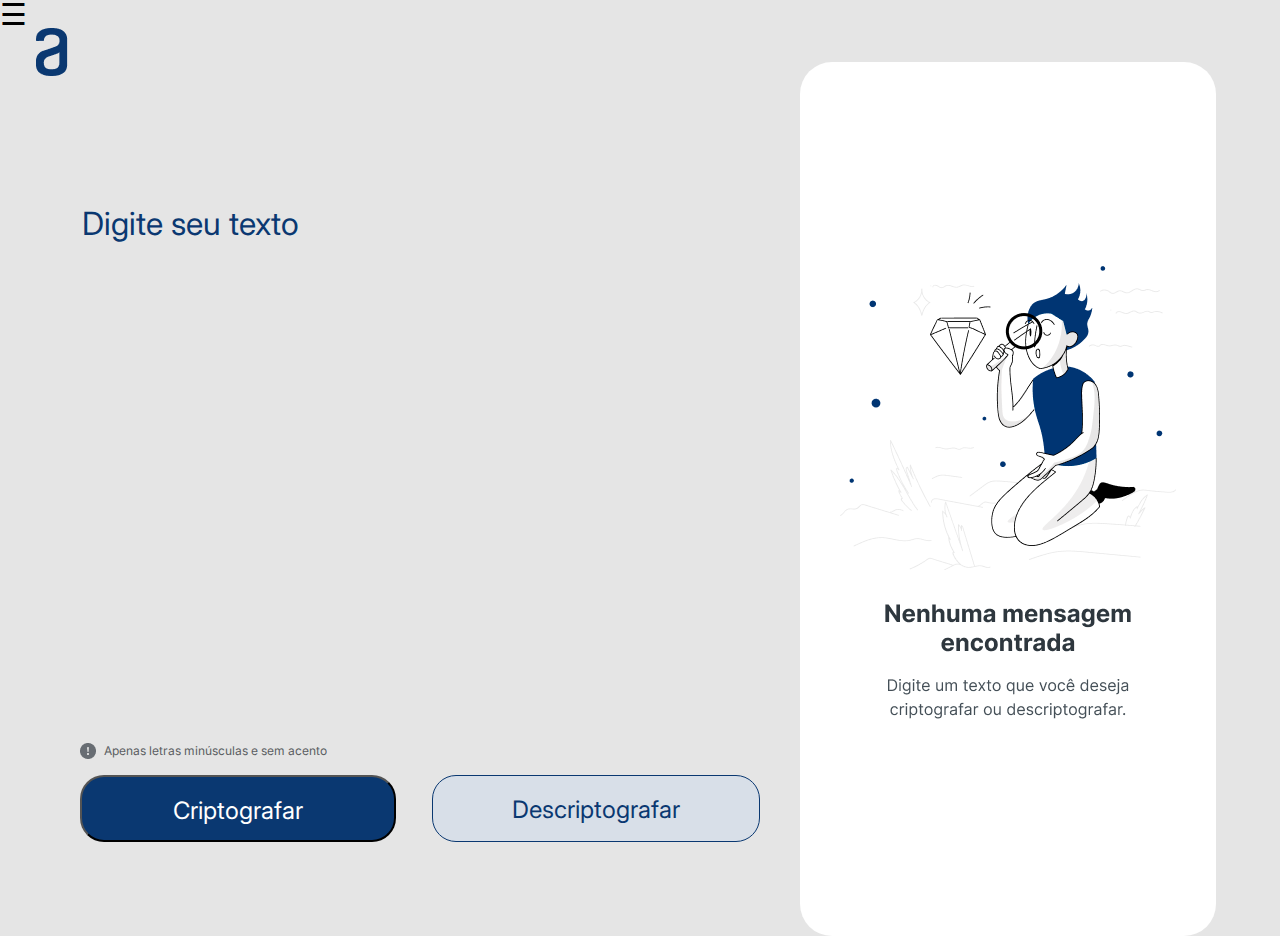
==== src/decodificador.html @ c6d2ba7d "add css sidenav" ====
<!DOCTYPE html>
<html lang="pt-br">
<head>
    <meta charset="UTF-8">
    <meta http-equiv="X-UA-Compatible" content="IE=edge">
    <meta name="viewport" content="width=device-width, initial-scale=1.0">
    <link rel="preconnect" href="https://fonts.googleapis.com"><link rel="preconnect" 
    href="https://fonts.gstatic.com" crossorigin>
    <link href="https://fonts.googleapis.com/css2?family=Inter&display=swap" rel="stylesheet">
    <link rel="stylesheet" href="assets/style/reset.css">
    <link rel="stylesheet" href="assets/style/style.css">
    <link rel="stylesheet" href="assets/style/side-nav.css">
    <title>Decodificador de Texto</title>
</head>
<body>
    <div id="mySidenav" class="sidenav">
        <a href="javascript:void(0)" class="closebtn" onclick="closeNav()">&times;</a>
        <a href="#">About</a>
        <a href="#">Services</a>
        <a href="#">Clients</a>
        <a href="#">Contact</a>
    </div>
    
    <span style="font-size:30px;cursor:pointer" onclick="openNav()">&#9776;</span>
    <a href="#">
        <img src="images/logo.png">
    </a>
<main>
    
<section>
        <textarea name="entrada" id="input" class="input" required
        placeholder="Digite seu texto"></textarea> 
        
        <h6 class="alert">
            <img src="images/bi_exclamation-circle-fill.png">
            Apenas letras minúsculas e sem acento
        </h6>

    <div id="div-button">
        <button type="submit" id="criptar" class="criptar" onclick="btnCrypt()">Criptografar</button>
            
        <button type="submit" id="descriptar" class="descriptar" onclick="btnDescrypt()">Descriptografar</button>
    </div>
</section>

<section>
        <textarea name="mensagem" class="output" readonly></textarea>
        <button class="botao-copiar" style="display:none">Copiar</button>
        <!--<div id="alert">
            <span id="texto-alert">Texto copiado</span>
        </div>-->
</section>

</main>

    <script src="assets/script/script.js"></script>
</body>
</html>
---- src/assets/style/style.css ----
*{
    font-family: 'Inter', sans-serif;
}
body{
    background: #E5E5E5;
}
a{
    display: flex;
    flex-direction: column;
    align-items: flex-start;
    padding: 0px;
    gap: 40px;

    position: absolute;
    width: 120px;
    height: 48px;
    left: 40px;
    top: 40px;
}
main{
    display: block;
    position: absolute;
    width: 100%;
    height: 90%;
    margin: 3rem 0;
}
/*TEXTAREA DE ENTRADA DE TEXTO*/
.input{
    position: absolute;
    position: absolute;
    width: 42.5rem;
    height: 34rem;
    left: 15rem;
    top: 10.5rem;
    background-color: #ffffff00;
    border: none;
    resize: none;

    font-style: normal;
    font-weight: 400;
    font-size: 2em;
    line-height: 150%;
    
    color: #0A3871;

    -ms-overflow-style: none;
    scrollbar-width: none;
}

.input::placeholder{
    color: #0A3871;
}

.input:focus{
    box-shadow: 0 0 0 0;
    outline: 0;
}

.input::-webkit-scrollbar{
    display: none;
}

/*INFO DE ALERTA*/
.alert{
    display: flex;
    flex-direction: row;
    align-items: center;
    padding: 0px;
    gap: 8px;
    position: absolute;
    /* width: 252px; */
    /* height: 18px; */
    left: 240px;
    top: 84%;
    font-weight: 400;
    font-size: 12px;
    line-height: 150%;
    color: #383c41;
    opacity: 0.8;
}

/*ESTILIZAÇÃO DOS BOTÕES*/
#div-button{
    display: flex;
    flex-direction: row;
    align-items: flex-start;
    padding: 0px;
    gap: 24px;

    position: absolute;
    width: 42.5rem;
    height: 4.2rem;
    left: 15rem;
    top: 87%;

}
button{
    font-style: normal;
    font-weight: 400;
    font-size: 16px;
    line-height: 19px;
    text-align: center;
    cursor: pointer;
}
.criptar{
    /* Auto layout */

    display: flex;
    flex-direction: row;
    justify-content: center;
    align-items: flex-start;
    padding: 24px;
    gap: 8px;

    width: 328px;
    height: 67px;

    font-size: 1.5em;
    color: #FFFFFF; 

    /* Dark blue/dark-blue-300 */

    background: #0A3871;
    border-radius: 24px;
}
.descriptar{
    box-sizing: border-box;

    /* Auto layout */

    display: flex;
    flex-direction: row;
    justify-content: center;
    align-items: flex-start;
    padding: 24px;
    gap: 8px;

    width: 328px;
    height: 67px;

    font-size: 1.5em;
    color: #0A3871;

    /* Light gray */

    background: #D8DFE8;
    /* Dark blue/dark-blue-300 */

    border: 1px solid #0A3871;
    border-radius: 24px;

    /* Inside auto layout */

    flex: none;
    order: 1;
    flex-grow: 0;
}

/*CAMPO DE RETORNO MENSAGEM*/
.output{
    position: absolute;
    width: 25rem;
    height: 48.6rem;
    left: 70rem; 
    padding: 2em;
    resize: none;
    border: none;
    border-radius: 32px;

    background-image: url("img.png");
    background-repeat: no-repeat;
    background-position: center;

    font-weight: 400;
    font-size: 24px;
    line-height: 150%;
    color: #495057;

    -ms-overflow-style: none;
    scrollbar-width: none;
}

.output:focus{
    box-shadow: 0 0 0 0;
    outline: 0;
}

.output::-webkit-scrollbar{
    display: none;
}

.output::selection {
    background: transparent;
    color: inherit;
}

/*BOTÃO DE COPIAR*/

.botao-copiar{
    cursor: pointer;
    position: absolute;
    width: 336px;
    height: 67px;
    left: 1200px;
    top: 791px;
    border: 1px solid #0A3871;
    border-radius: 24px;
}


@media (max-width: 1280px) {
    main {
        display: block;
        position: absolute;
        width: 100%;
        height: 90%;
        margin: 2rem 0;
    }
    a {
        display: flex;
        flex-direction: column;
        align-items: flex-start;
        padding: 0px;
        gap: 40px;
        position: absolute;
        width: 120px;
        height: 48px;
        left: -8px;
        top: 28px;
    }
    .input {
        position: absolute;
        position: absolute;
        width: 36.5rem;
        height: 32rem;
        left: 5rem;
        top: 8.5rem;
        background-color: #ffffff00;
        border: none;
        resize: none;
        font-style: normal;
        font-weight: 400;
        font-size: 2em;
        line-height: 150%;
        color: #0A3871;
        -ms-overflow-style: none;
        scrollbar-width: none;
    }
    .alert {
        display: flex;
        flex-direction: row;
        align-items: center;
        padding: 0px;
        gap: 8px;
        position: absolute;
        left: 5rem;
        top: 84%;
        font-weight: 400;
        font-size: 12px;
        line-height: 150%;
        color: #383c41;
        opacity: 0.8;
    }
    #div-button {
        display: flex;
        flex-direction: row;
        align-items: flex-start;
        padding: 0px;
        gap: 36px;
        position: absolute;
        width: 42.5rem;
        height: 4.2rem;
        left: 5rem;
        top: 88%;
    }
    .output {
        position: absolute;
        width: 20rem;
        height: 48.6rem;
        left: 50rem;
        padding: 2em;
        resize: none;
        border: none;
        border-radius: 32px;
        background-image: url(img.png);
        background-repeat: no-repeat;
        background-position: center;
        font-weight: 400;
        font-size: 24px;
        line-height: 150%;
        color: #495057;
        -ms-overflow-style: none;
        scrollbar-width: none;
    }
    .botao-copiar {
        cursor: pointer;
        position: absolute;
        width: 336px;
        height: 67px;
        left: 52.6rem;
        top: 791px;
        border: 1px solid #0A3871;
        border-radius: 24px;
    }
}

@media (max-width: 768px){
    a {
        display: flex;
        flex-direction: column;
        align-items: flex-start;
        padding: 0px;
        gap: 40px;
        position: absolute;
        width: 31.09px;
        height: 50.58px;
        left: 15px;
        top: 40px;
        position: absolute;
    }
    main {
        display: block;
        position: absolute;
        width: 100%;
        height: 90%;
        margin: 0 0;
    }
    .input {
        position: absolute;
        position: absolute;
        width: 42rem;
        height: 25rem;
        left: 3rem;
        top: 10.5rem;
        background-color: #ffffff00;
        border: none;
        resize: none;
        font-style: normal;
        font-weight: 400;
        font-size: 2em;
        line-height: 150%;
        color: #0A3871;
        -ms-overflow-style: none;
        scrollbar-width: none;
    }
    .alert {
        display: flex;
        flex-direction: row;
        align-items: center;
        padding: 0px;
        gap: 8px;
        position: absolute;
        left: 3rem;
        top: 55%;
        font-weight: 400;
        font-size: 12px;
        line-height: 150%;
        color: #383c41;
        opacity: 0.8;
    }
    #div-button {
        display: flex;
        flex-direction: row;
        align-items: flex-start;
        padding: 0px;
        gap: 2rem;
        position: absolute;
        width: 40.5rem;
        height: 4.2rem;
        left: 4rem;
        top: 58%;
    }
    .output {
        background-image: url("Frame5.png");
        position: absolute;
        width: 36rem;
        height: 16.6rem;
        top: 45rem;
        left: 3rem;
        padding: 2em;
        resize: none;
        border: none;
        border-radius: 32px;
        background-image: url(img.png);
        background-repeat: no-repeat;
        background-position: center;
        font-weight: 400;
        font-size: 24px;
        line-height: 150%;
        color: #495057;
        -ms-overflow-style: none;
        scrollbar-width: none;
    }
}

@media (max-width: px){
    a {
        display: flex;
        flex-direction: column;
        align-items: flex-start;
        padding: 0px;
        gap: 40px;
        position: absolute;
        width: 120px;
        height: 48px;
        left: 18px;
        top: 23px;
    }
    .input {
        position: absolute;
        position: absolute;
        width: 22rem;
        height: 15rem;
        left: 0.1rem;
        top: 2.5rem;
        background-color: #ffffff00;
        border: none;
        resize: none;
        font-style: normal;
        font-weight: 400;
        font-size: 2em;
        line-height: 150%;
        color: #0A3871;
        -ms-overflow-style: none;
        scrollbar-width: none;
    }
    .alert {
        display: flex;
        flex-direction: row;
        align-items: center;
        padding: 0px;
        gap: 8px;
        position: absolute;
        left: 0.1rem;
        top: 33%;
        font-weight: 400;
        font-size: 12px;
        line-height: 150%;
        color: #383c41;
        opacity: 0.8;
    }
    #div-button {
        display: flex;
        flex-direction: column;
        align-items: flex-start;
        padding: 0px;
        gap: 24px;
        position: absolute;
        width: 42.5rem;
        height: 4.2rem;
        left: 1rem;
        top: 40%;
    }
    .output {
        background-image: url("Frame5.png");
        position: absolute;
        width: 16rem;
        height: 14.6rem;
        top: 31rem;
        left: 0.1rem;
        padding: 2em;
        resize: none;
        border: none;
        border-radius: 32px;
        background-image: url(img.png);
        background-repeat: no-repeat;
        background-position: center;
        font-weight: 400;
        font-size: 24px;
        line-height: 150%;
        color: #495057;
        -ms-overflow-style: none;
        scrollbar-width: none;
    }
}
---- src/assets/style/side-nav.css ----
body {
    font-family: "Lato", sans-serif;
  }
  
  .sidenav {
    height: 100%;
    width: 0;
    position: fixed;
    z-index: 1;
    top: 0;
    left: 0;
    background-color: rgb(0, 0, 0);
    overflow-x: hidden;
    transition: 0.5s;
    padding-top: 60px;
  }
  
  .sidenav a {
    padding: 8px 8px 8px 32px;
    text-decoration: none;
    font-size: 25px;
    color: #818181;
    display: block;
    transition: 0.3s;
  }
  
  .sidenav a:hover {
    color: #f1f1f1;
  }
  
  .sidenav .closebtn {
    position: absolute;
    top: 0;
    right: 25px;
    font-size: 36px;
    margin-left: 50px;
  }
  
  @media screen and (max-height: 450px) {
    .sidenav {padding-top: 15px;}
    .sidenav a {font-size: 18px;}
  }
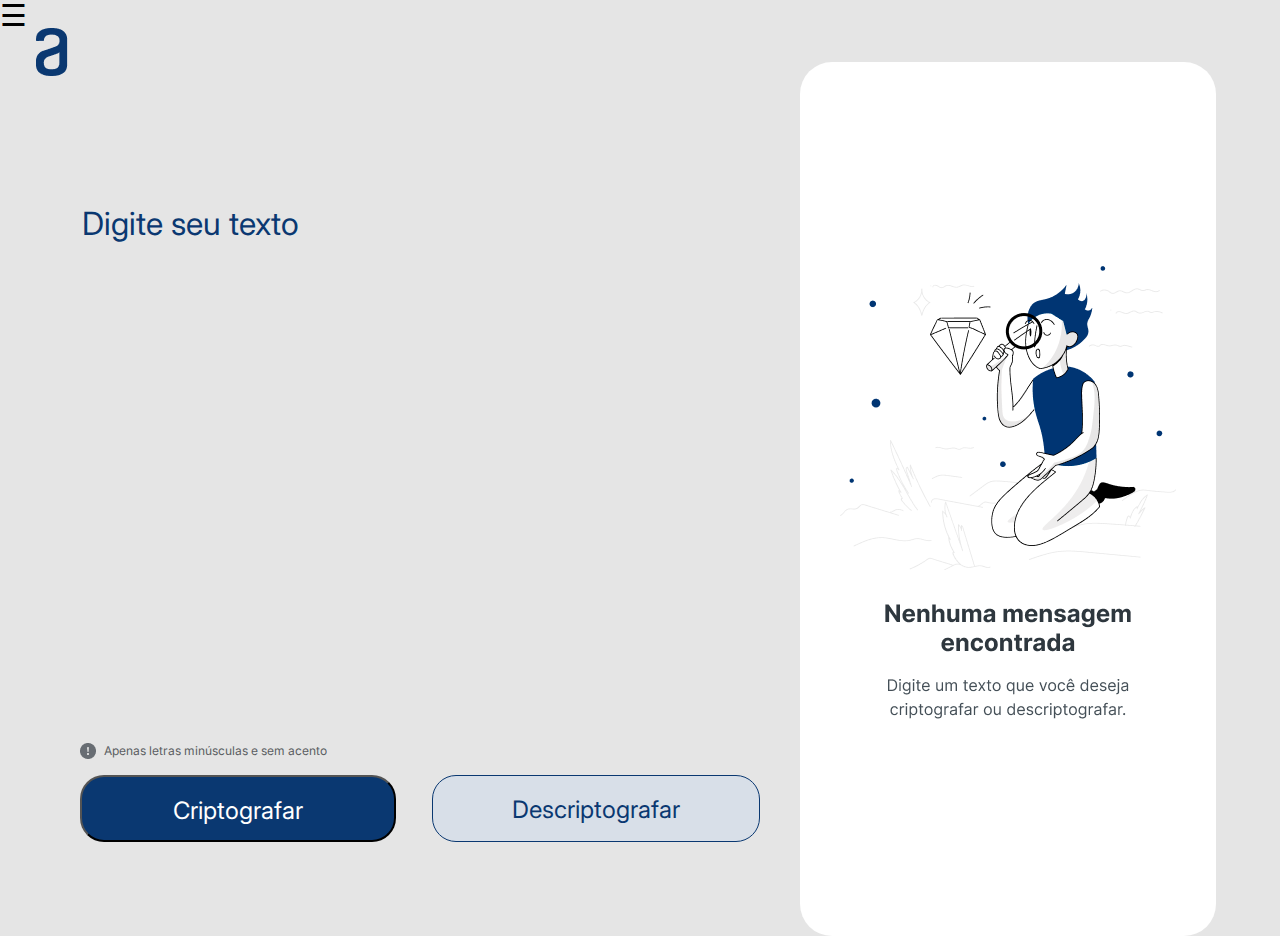
==== commit 7a109c23: "call script sidenav" ====
--- a/src/decodificador.html
+++ b/src/decodificador.html
@@ -54,5 +54,6 @@
 </main>
 
     <script src="assets/script/script.js"></script>
+    <script src="assets/script/side-nav.js"></script>
 </body>
 </html>--- a/src/assets/style/side-nav.css
+++ b/src/assets/style/side-nav.css
@@ -1,5 +1,5 @@
 body {
-    font-family: "Lato", sans-serif;
+    font-family: 'Inter', sans-serif;
   }
   
   .sidenav {
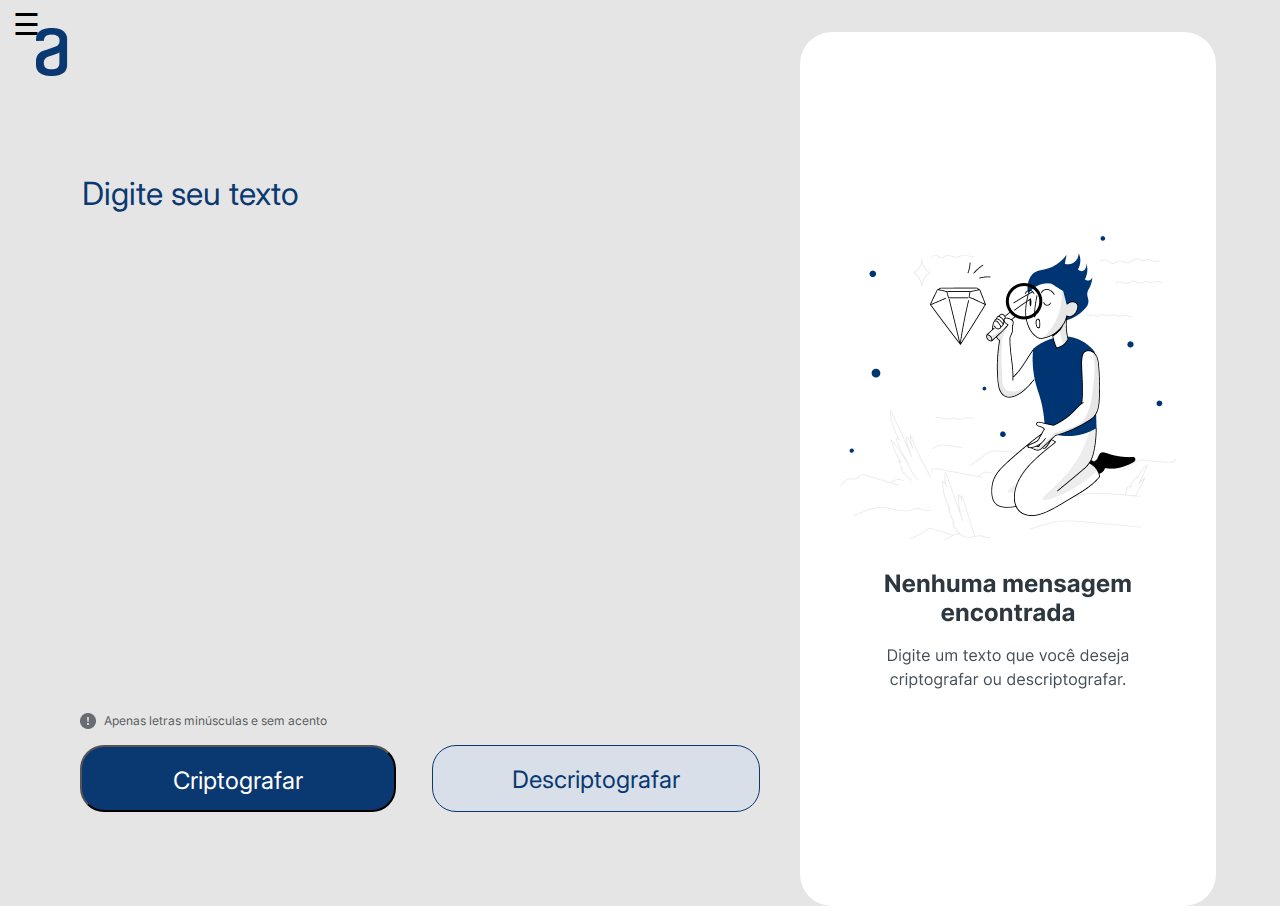
==== commit 753513d0: "test" ====
--- a/src/decodificador.html
+++ b/src/decodificador.html
@@ -7,21 +7,21 @@
     <link rel="preconnect" href="https://fonts.googleapis.com"><link rel="preconnect" 
     href="https://fonts.gstatic.com" crossorigin>
     <link href="https://fonts.googleapis.com/css2?family=Inter&display=swap" rel="stylesheet">
+    
     <link rel="stylesheet" href="assets/style/reset.css">
     <link rel="stylesheet" href="assets/style/style.css">
     <link rel="stylesheet" href="assets/style/side-nav.css">
+    
     <title>Decodificador de Texto</title>
 </head>
 <body>
     <div id="mySidenav" class="sidenav">
         <a href="javascript:void(0)" class="closebtn" onclick="closeNav()">&times;</a>
-        <a href="#">About</a>
-        <a href="#">Services</a>
-        <a href="#">Clients</a>
-        <a href="#">Contact</a>
+        <a class="linkedin" href="#">LinkedIn</a>
+        <a class="github" href="#">Github</a>
     </div>
+    <span class="menu" style="font-size:30px;cursor:pointer" onclick="openNav()">&#9776;</span>
     
-    <span style="font-size:30px;cursor:pointer" onclick="openNav()">&#9776;</span>
     <a href="#">
         <img src="images/logo.png">
     </a>
--- a/src/assets/style/side-nav.css
+++ b/src/assets/style/side-nav.css
@@ -9,13 +9,21 @@
     z-index: 1;
     top: 0;
     left: 0;
-    background-color: rgb(0, 0, 0);
+    background-color: #000000;
     overflow-x: hidden;
     transition: 0.5s;
     padding-top: 60px;
   }
   
-  .sidenav a {
+  .linkedin {
+    padding: 8px 8px 8px 32px;
+    text-decoration: none;
+    font-size: 25px;
+    color: #818181;
+    display: block;
+    transition: 0.3s;
+  }
+  .github {
     padding: 8px 8px 8px 32px;
     text-decoration: none;
     font-size: 25px;
@@ -30,12 +38,20 @@
   
   .sidenav .closebtn {
     position: absolute;
-    top: 0;
-    right: 25px;
+    display: flex;
+    top: 2%;
+    left: 85%;
+    text-decoration: none;
+    color: #818181;
     font-size: 36px;
-    margin-left: 50px;
+    
   }
   
+  .menu{
+    position: absolute;
+    top: 1%;
+    left: 1%;
+  }
   @media screen and (max-height: 450px) {
     .sidenav {padding-top: 15px;}
     .sidenav a {font-size: 18px;}
